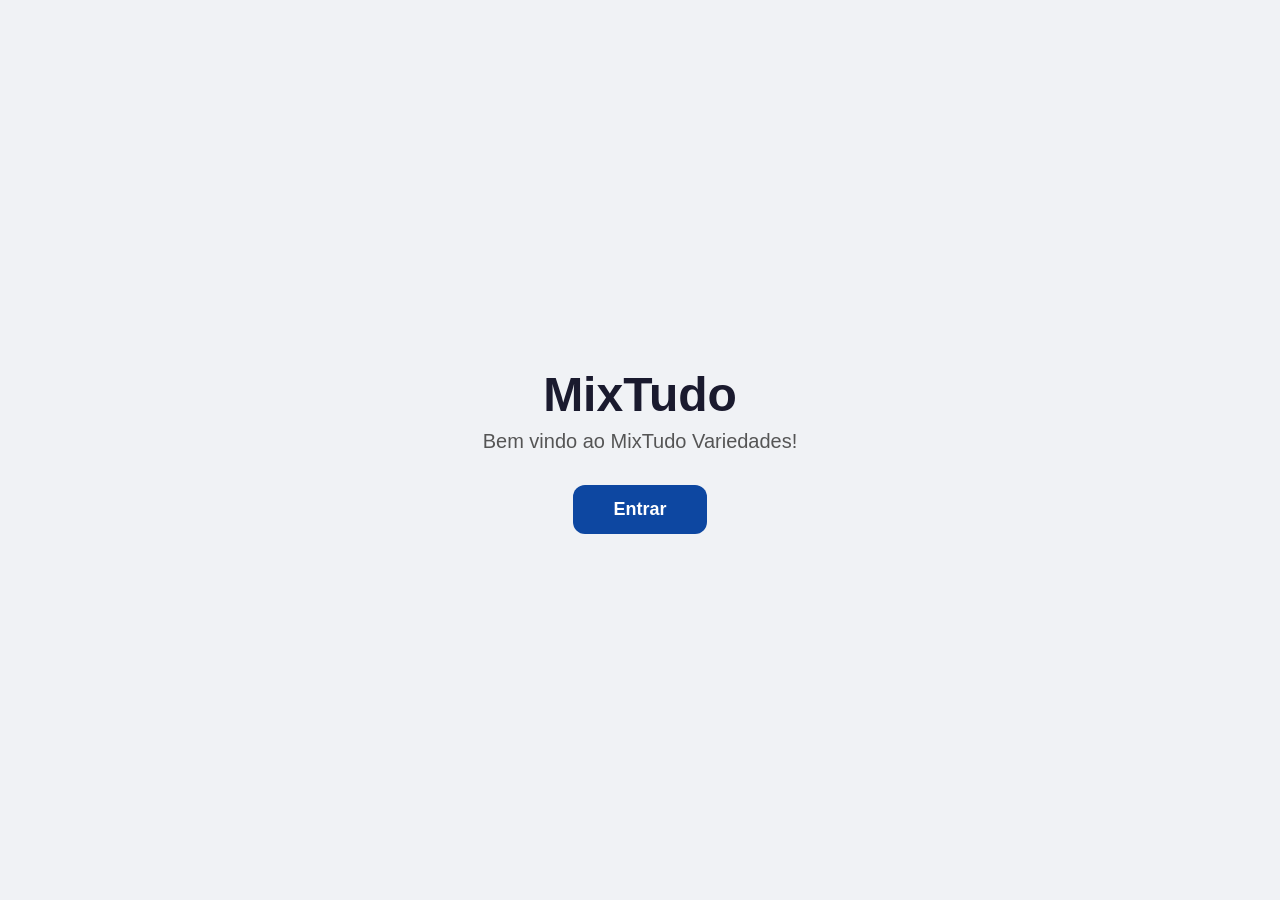
==== index.html @ ee31825e "Split index.php into app.php and modular pages Replace monolithic index.php with app.php that centra" ====
<!DOCTYPE html>
<html lang="pt-BR">
<head>
  <meta charset="UTF-8">
  <meta name="viewport" content="width=device-width, initial-scale=1.0">
  <title>MixTudo Variedades</title>
  <link rel="stylesheet" href="MixTudo.css">
</head>
<body style="display:flex;align-items:center;justify-content:center;min-height:100vh;text-align:center">

  <div>
    <h1 style="font-size:48px;margin-bottom:8px">MixTudo</h1>
    <p style="font-size:20px;color:#555;margin-bottom:32px">Bem vindo ao MixTudo Variedades!</p>
    <a href="app.php" class="btn" style="padding:14px 40px;font-size:18px;border-radius:12px">Entrar</a>
  </div>

</body>
</html>
---- MixTudo.css ----
* {
  margin: 0;
  padding: 0;
  font-family: 'Segoe UI', Tahoma, sans-serif;
  box-sizing: border-box;
}

body {
  background: #f0f2f5;
  padding: 24px;
}

h1 {
  font-size: 26px;
  margin-bottom: 20px;
  color: #1a1a2e;
}

/* Menu de navegação */
.menu {
  background: #0d47a1;
  padding: 10px 20px;
  border-radius: 10px;
  margin-bottom: 24px;
  display: flex;
  gap: 6px;
  flex-wrap: wrap;
}
.menu a {
  color: #fff;
  padding: 8px 18px;
  border-radius: 8px;
  font-weight: 600;
  font-size: 14px;
  text-decoration: none;
}
.menu a:hover {
  background: #1565c0;
}
.menu a.ativo {
  background: #072a61;
}

/* Mensagens de feedback */
.msg {
  padding: 12px 18px;
  border-radius: 8px;
  margin-bottom: 18px;
  font-weight: 500;
  font-size: 15px;
}
.msg.sucesso {
  background: #e8f5e9;
  color: #2e7d32;
  border-left: 5px solid #2e7d32;
}
.msg.erro {
  background: #ffebee;
  color: #c62828;
  border-left: 5px solid #c62828;
}

/* Formulários */
form {
  background: #fff;
  padding: 20px;
  border-radius: 10px;
  margin-bottom: 20px;
  box-shadow: 0 2px 6px rgba(0, 0, 0, 0.08);
  display: flex;
  gap: 12px;
  flex-wrap: wrap;
  align-items: flex-end;
}
label {
  font-size: 12px;
  font-weight: 700;
  color: #444;
  display: block;
  margin-bottom: 3px;
  text-transform: uppercase;
  letter-spacing: 0.3px;
}
input, select {
  padding: 10px 14px;
  border: 1px solid #ccc;
  border-radius: 8px;
  font-size: 14px;
  background: #fafafa;
}
input:focus {
  border-color: #0d47a1;
  outline: none;
  background: #fff;
}

/* Botões */
button, .btn {
  padding: 10px 20px;
  background: #0d47a1;
  color: #fff;
  border: none;
  border-radius: 8px;
  font-weight: 600;
  cursor: pointer;
  font-size: 14px;
  text-decoration: none;
  display: inline-block;
  transition: background 0.2s;
}
button:hover {
  background: #1565c0;
}
.btn-perigo {
  background: #c62828;
}
.btn-perigo:hover {
  background: #b71c1c;
}
.btn-sucesso {
  background: #2e7d32;
}
.btn-sucesso:hover {
  background: #1b5e20;
}
.btn-peq {
  padding: 5px 12px;
  font-size: 12px;
}

/* Tabelas */
table {
  width: 100%;
  border-collapse: collapse;
  background: #fff;
  border-radius: 10px;
  overflow: hidden;
  box-shadow: 0 2px 6px rgba(0, 0, 0, 0.08);
}
th {
  background: #0d47a1;
  color: #fff;
  font-size: 13px;
  font-weight: 600;
  text-transform: uppercase;
  letter-spacing: 0.5px;
}
th, td {
  padding: 12px 16px;
  text-align: left;
  border-bottom: 1px solid #e0e0e0;
  font-size: 14px;
}
tr:nth-child(even) td {
  background: #f8faff;
}
tr:hover td {
  background: #eef3fc;
}

.vazio {
  text-align: center;
  padding: 40px 20px;
  color: #aaa;
  font-style: italic;
}

/* Cartões */
.cartao {
  background: #fff;
  border-radius: 10px;
  padding: 20px;
  box-shadow: 0 2px 6px rgba(0, 0, 0, 0.08);
  margin-bottom: 16px;
  border: 1px solid #e0e0e0;
}

.linha {
  display: flex;
  justify-content: space-between;
  padding: 6px 0;
  font-size: 14px;
}
.total {
  font-weight: 700;
  font-size: 18px;
  border-top: 2px solid #ddd;
  padding-top: 10px;
  margin-top: 10px;
  color: #0d47a1;
}

.flex {
  display: flex;
  gap: 24px;
  flex-wrap: wrap;
}
.flex > * {
  flex: 1;
  min-width: 280px;
}

a {
  text-decoration: none;
}
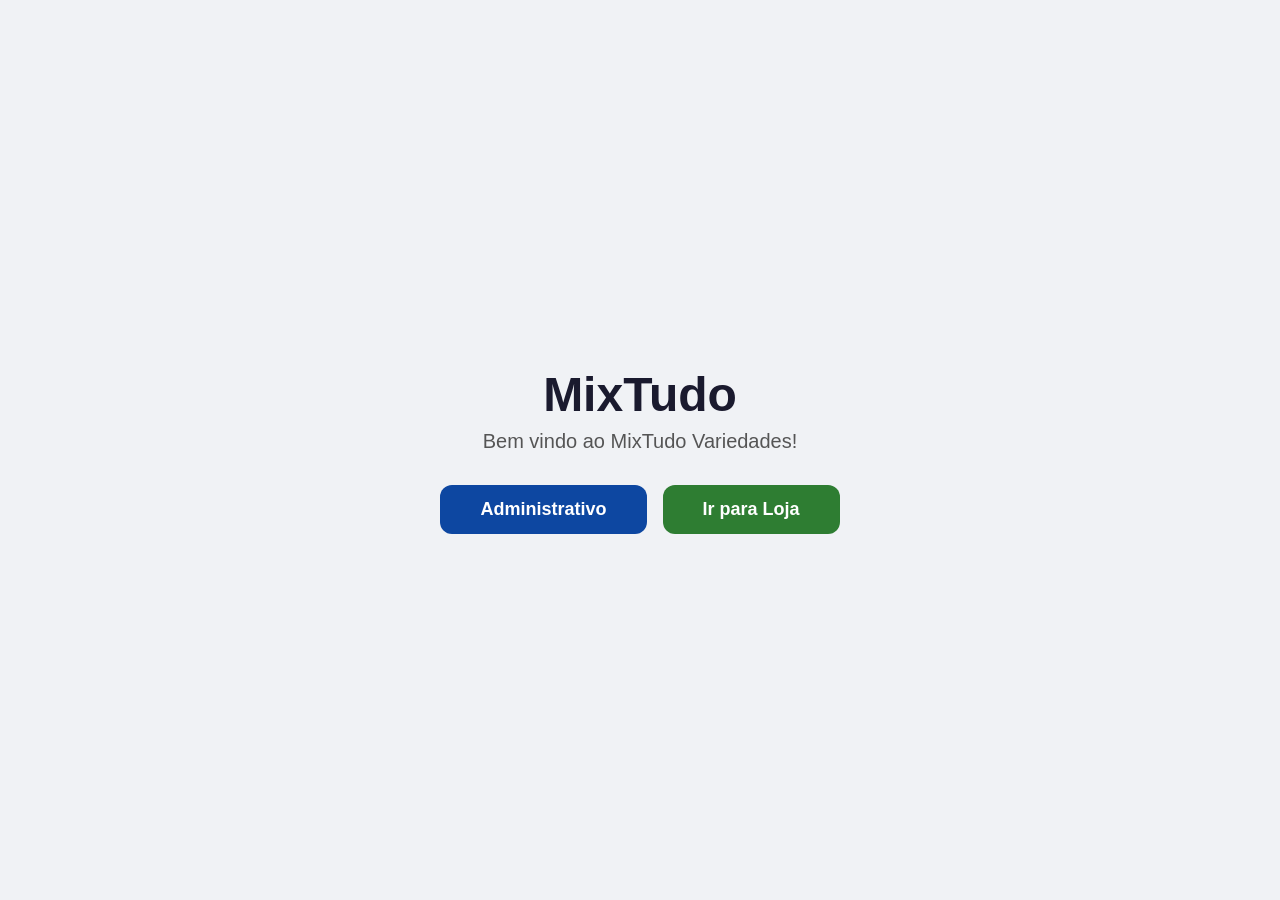
==== commit 743f0686: "a" ====
--- a/index.html
+++ b/index.html
@@ -11,7 +11,10 @@
   <div>
     <h1 style="font-size:48px;margin-bottom:8px">MixTudo</h1>
     <p style="font-size:20px;color:#555;margin-bottom:32px">Bem vindo ao MixTudo Variedades!</p>
-    <a href="app.php" class="btn" style="padding:14px 40px;font-size:18px;border-radius:12px">Entrar</a>
+    <div style="display:flex;gap:16px;justify-content:center;flex-wrap:wrap">
+      <a href="app/adm/dashboard.php" class="btn" style="padding:14px 40px;font-size:18px;border-radius:12px">Administrativo</a>
+      <a href="app/usuario/loja.php" class="btn btn-sucesso" style="padding:14px 40px;font-size:18px;border-radius:12px">Ir para Loja</a>
+    </div>
   </div>
 
 </body>
--- a/MixTudo.css
+++ b/MixTudo.css
@@ -1,3 +1,4 @@
+/* ===== MixTudo CSS ===== */
 * {
   margin: 0;
   padding: 0;
@@ -16,7 +17,7 @@
   color: #1a1a2e;
 }
 
-/* Menu de navegação */
+/* Menu de navegação (azul escuro) */
 .menu {
   background: #0d47a1;
   padding: 10px 20px;
@@ -33,6 +34,7 @@
   font-weight: 600;
   font-size: 14px;
   text-decoration: none;
+  transition: 0.2s;
 }
 .menu a:hover {
   background: #1565c0;
@@ -106,7 +108,6 @@
   font-size: 14px;
   text-decoration: none;
   display: inline-block;
-  transition: background 0.2s;
 }
 button:hover {
   background: #1565c0;
@@ -151,6 +152,7 @@
   border-bottom: 1px solid #e0e0e0;
   font-size: 14px;
 }
+/* efeito zebrado */
 tr:nth-child(even) td {
   background: #f8faff;
 }
@@ -165,7 +167,7 @@
   font-style: italic;
 }
 
-/* Cartões */
+/* Cartões do dashboard */
 .cartao {
   background: #fff;
   border-radius: 10px;
@@ -181,14 +183,6 @@
   padding: 6px 0;
   font-size: 14px;
 }
-.total {
-  font-weight: 700;
-  font-size: 18px;
-  border-top: 2px solid #ddd;
-  padding-top: 10px;
-  margin-top: 10px;
-  color: #0d47a1;
-}
 
 .flex {
   display: flex;
@@ -203,3 +197,114 @@
 a {
   text-decoration: none;
 }
+
+/* ===== Login / Cadastro ===== */
+.login-body {
+  display: flex;
+  align-items: center;
+  justify-content: center;
+  min-height: 100vh;
+  text-align: center;
+}
+.login-box {
+  background: #fff;
+  padding: 40px 32px;
+  border-radius: 12px;
+  box-shadow: 0 4px 20px rgba(0,0,0,0.1);
+  width: 100%;
+  max-width: 400px;
+}
+.login-box h1 {
+  font-size: 36px;
+  margin-bottom: 4px;
+}
+.login-sub {
+  color: #666;
+  margin-bottom: 24px;
+  font-size: 15px;
+}
+.login-form {
+  background: none;
+  box-shadow: none;
+  padding: 0;
+  display: flex;
+  flex-direction: column;
+  gap: 12px;
+}
+.login-form input {
+  width: 100%;
+}
+.login-form button {
+  width: 100%;
+  padding: 12px;
+  font-size: 16px;
+  margin-top: 4px;
+}
+.login-link {
+  margin-top: 16px;
+  font-size: 14px;
+  color: #666;
+}
+.login-link a {
+  color: #0d47a1;
+  font-weight: 600;
+}
+
+/* ===== Menu Cliente (loja) ===== */
+.menu-cliente {
+  background: #0d47a1;
+  padding: 0 20px;
+  border-radius: 10px;
+  margin-bottom: 24px;
+}
+.menu-cliente-inner {
+  display: flex;
+  align-items: center;
+  justify-content: space-between;
+  flex-wrap: wrap;
+  padding: 10px 0;
+}
+.menu-cliente-logo {
+  color: #fff;
+  font-size: 22px;
+  font-weight: 800;
+  padding: 4px 12px;
+  border-radius: 8px;
+}
+.menu-cliente-logo:hover {
+  background: #1565c0;
+}
+.menu-cliente-links {
+  display: flex;
+  align-items: center;
+  gap: 4px;
+  flex-wrap: wrap;
+}
+.menu-cliente-links a {
+  color: #fff;
+  padding: 8px 14px;
+  border-radius: 8px;
+  font-weight: 600;
+  font-size: 14px;
+  transition: 0.2s;
+}
+.menu-cliente-links a:hover {
+  background: #1565c0;
+}
+.menu-cliente-user {
+  color: rgba(255,255,255,0.75);
+  padding: 8px 10px;
+  font-size: 13px;
+}
+.carrinho-link {
+  position: relative;
+}
+.carrinho-badge {
+  background: #c62828;
+  color: #fff;
+  border-radius: 50%;
+  padding: 1px 7px;
+  font-size: 11px;
+  font-weight: 700;
+  margin-left: 4px;
+}
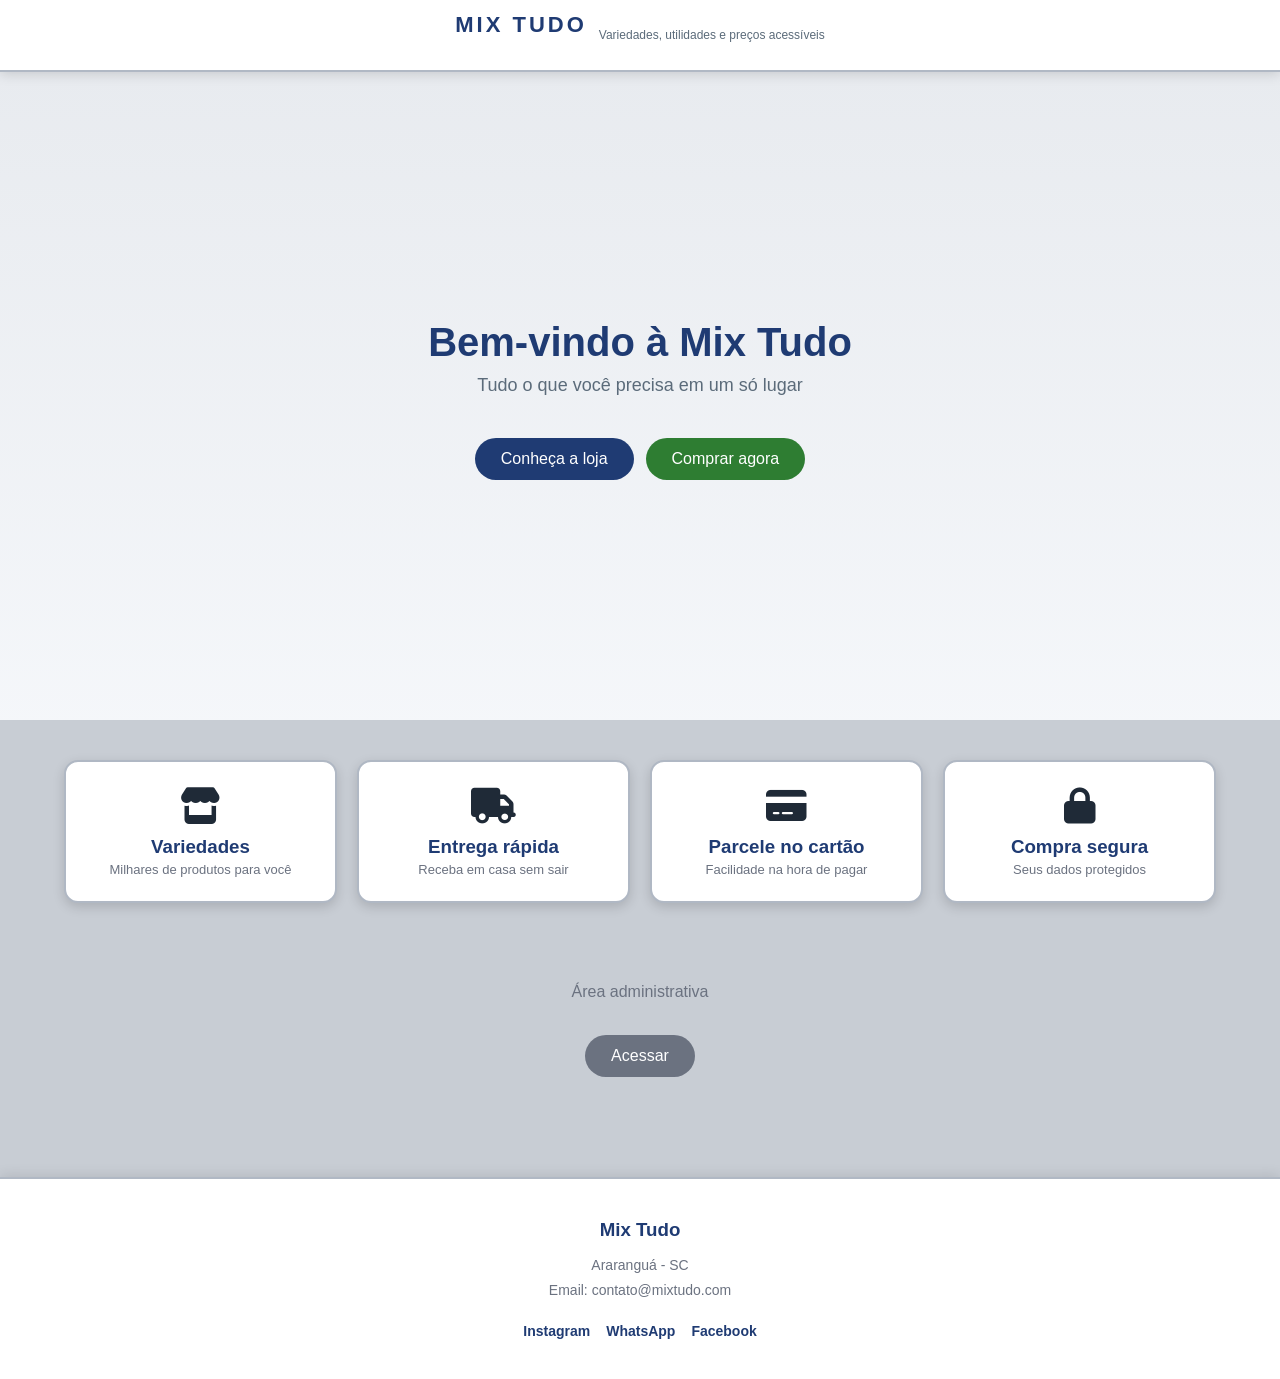
==== commit 12d820de: "qasDAs" ====
--- a/index.html
+++ b/index.html
@@ -1,21 +1,70 @@
 <!DOCTYPE html>
-<html lang="pt-BR">
+<html lang="pt-br">
 <head>
-  <meta charset="UTF-8">
-  <meta name="viewport" content="width=device-width, initial-scale=1.0">
-  <title>MixTudo Variedades</title>
-  <link rel="stylesheet" href="MixTudo.css">
+<meta charset="UTF-8">
+<meta name="viewport" content="width=device-width, initial-scale=1.0">
+<link rel="stylesheet" href="MixTudo.css">
+<link rel="stylesheet" href="https://cdnjs.cloudflare.com/ajax/libs/font-awesome/6.5.1/css/all.min.css">
+<title>MixTudo - Loja de Variedades</title>
 </head>
-<body style="display:flex;align-items:center;justify-content:center;min-height:100vh;text-align:center">
+<body class="mix-body">
 
+<header class="mix-header">
+  <h1>MIX TUDO</h1>
+  <p>Variedades, utilidades e preços acessíveis</p>
+</header>
+
+<div class="mix-hero" style="height:80vh">
   <div>
-    <h1 style="font-size:48px;margin-bottom:8px">MixTudo</h1>
-    <p style="font-size:20px;color:#555;margin-bottom:32px">Bem vindo ao MixTudo Variedades!</p>
-    <div style="display:flex;gap:16px;justify-content:center;flex-wrap:wrap">
-      <a href="app/adm/dashboard.php" class="btn" style="padding:14px 40px;font-size:18px;border-radius:12px">Administrativo</a>
-      <a href="app/usuario/loja.php" class="btn btn-sucesso" style="padding:14px 40px;font-size:18px;border-radius:12px">Ir para Loja</a>
+    <h2>Bem-vindo à Mix Tudo</h2>
+    <p style="font-size:18px;color:#5b6b7a">Tudo o que você precisa em um só lugar</p>
+    <div style="display:flex;gap:12px;justify-content:center;flex-wrap:wrap;margin-top:24px">
+      <a href="home.html" class="mix-btn" style="text-decoration:none;display:inline-block">Conheça a loja</a>
+      <a href="app/usuario/loja.php" class="mix-btn" style="text-decoration:none;display:inline-block;background:#2e7d32">Comprar agora</a>
     </div>
   </div>
+</div>
+
+<section class="mix-section" style="padding-top:40px;padding-bottom:40px">
+  <div style="display:grid;grid-template-columns:repeat(auto-fit,minmax(240px,1fr));gap:20px">
+    <div style="background:white;border-radius:14px;padding:24px;text-align:center;box-shadow:0 4px 12px rgba(0,0,0,.15);border:2px solid #b0b8c4">
+      <div style="font-size:36px;margin-bottom:8px"><i class="fas fa-store"></i></div>
+      <h3 style="color:#1f3b73;margin-bottom:4px">Variedades</h3>
+      <p style="color:#6b7280;font-size:13px">Milhares de produtos para você</p>
+    </div>
+    <div style="background:white;border-radius:14px;padding:24px;text-align:center;box-shadow:0 4px 12px rgba(0,0,0,.15);border:2px solid #b0b8c4">
+      <div style="font-size:36px;margin-bottom:8px"><i class="fas fa-truck"></i></div>
+      <h3 style="color:#1f3b73;margin-bottom:4px">Entrega rápida</h3>
+      <p style="color:#6b7280;font-size:13px">Receba em casa sem sair</p>
+    </div>
+    <div style="background:white;border-radius:14px;padding:24px;text-align:center;box-shadow:0 4px 12px rgba(0,0,0,.15);border:2px solid #b0b8c4">
+      <div style="font-size:36px;margin-bottom:8px"><i class="fas fa-credit-card"></i></div>
+      <h3 style="color:#1f3b73;margin-bottom:4px">Parcele no cartão</h3>
+      <p style="color:#6b7280;font-size:13px">Facilidade na hora de pagar</p>
+    </div>
+    <div style="background:white;border-radius:14px;padding:24px;text-align:center;box-shadow:0 4px 12px rgba(0,0,0,.15);border:2px solid #b0b8c4">
+      <div style="font-size:36px;margin-bottom:8px"><i class="fas fa-lock"></i></div>
+      <h3 style="color:#1f3b73;margin-bottom:4px">Compra segura</h3>
+      <p style="color:#6b7280;font-size:13px">Seus dados protegidos</p>
+    </div>
+  </div>
+</section>
+
+<div style="text-align:center;padding:40px">
+  <p style="color:#6b7280;margin-bottom:16px">Área administrativa</p>
+  <a href="app/adm/dashboard.php" class="mix-btn" style="text-decoration:none;display:inline-block;background:#6b7280">Acessar</a>
+</div>
+
+<footer class="mix-footer">
+  <h3>Mix Tudo</h3>
+  <p>Araranguá - SC</p>
+  <p>Email: contato@mixtudo.com</p>
+  <div class="mix-social">
+    <a href="#">Instagram</a>
+    <a href="#">WhatsApp</a>
+    <a href="#">Facebook</a>
+  </div>
+</footer>
 
 </body>
 </html>
--- a/MixTudo.css
+++ b/MixTudo.css
@@ -7,7 +7,7 @@
 }
 
 body {
-  background: #f0f2f5;
+  background: #c8cdd4;
   padding: 24px;
 }
 
@@ -68,7 +68,8 @@
   padding: 20px;
   border-radius: 10px;
   margin-bottom: 20px;
-  box-shadow: 0 2px 6px rgba(0, 0, 0, 0.08);
+  box-shadow: 0 2px 10px rgba(0, 0, 0, 0.15);
+  border: 2px solid #b0b8c4;
   display: flex;
   gap: 12px;
   flex-wrap: wrap;
@@ -85,7 +86,7 @@
 }
 input, select {
   padding: 10px 14px;
-  border: 1px solid #ccc;
+  border: 2px solid #111;
   border-radius: 8px;
   font-size: 14px;
   background: #fafafa;
@@ -136,7 +137,8 @@
   background: #fff;
   border-radius: 10px;
   overflow: hidden;
-  box-shadow: 0 2px 6px rgba(0, 0, 0, 0.08);
+  box-shadow: 0 2px 10px rgba(0, 0, 0, 0.15);
+  border: 2px solid #b0b8c4;
 }
 th {
   background: #0d47a1;
@@ -152,7 +154,6 @@
   border-bottom: 1px solid #e0e0e0;
   font-size: 14px;
 }
-/* efeito zebrado */
 tr:nth-child(even) td {
   background: #f8faff;
 }
@@ -172,9 +173,9 @@
   background: #fff;
   border-radius: 10px;
   padding: 20px;
-  box-shadow: 0 2px 6px rgba(0, 0, 0, 0.08);
+  box-shadow: 0 2px 10px rgba(0, 0, 0, 0.15);
   margin-bottom: 16px;
-  border: 1px solid #e0e0e0;
+  border: 2px solid #b0b8c4;
 }
 
 .linha {
@@ -205,12 +206,14 @@
   justify-content: center;
   min-height: 100vh;
   text-align: center;
+  background: #c8cdd4;
 }
 .login-box {
   background: #fff;
   padding: 40px 32px;
   border-radius: 12px;
-  box-shadow: 0 4px 20px rgba(0,0,0,0.1);
+  box-shadow: 0 4px 20px rgba(0,0,0,0.15);
+  border: 2px solid #b0b8c4;
   width: 100%;
   max-width: 400px;
 }
@@ -308,3 +311,408 @@
   font-weight: 700;
   margin-left: 4px;
 }
+
+/* ===== MIX TUDO - ESTILO DELICADO / MODERNO ===== */
+
+body.mix-body {
+  background: #c8cdd4;
+  color: #1f2a37;
+}
+
+/* ===== SCROLL ANIMATIONS ===== */
+
+.hidden {
+  opacity: 0;
+  transform: translateY(24px);
+  transition: opacity 0.6s ease, transform 0.6s ease;
+}
+
+.show {
+  opacity: 1;
+  transform: translateY(0);
+}
+
+/* ===== HEADER ===== */
+
+.mix-header {
+  position: fixed;
+  top: 0;
+  left: 0;
+  width: 100%;
+  z-index: 999;
+  background: #fff;
+  border-bottom: 2px solid #b0b8c4;
+  padding: 12px 20px;
+  text-align: center;
+  box-shadow: 0 2px 12px rgba(0,0,0,.15);
+}
+
+.mix-header h1 {
+  font-size: 22px;
+  letter-spacing: 3px;
+  color: #1f3b73;
+}
+
+.mix-header p {
+  font-size: 12px;
+  color: #5b6b7a;
+}
+
+/* ===== HERO ===== */
+
+.mix-hero {
+  height: 90vh;
+  display: flex;
+  align-items: center;
+  justify-content: center;
+  text-align: center;
+  padding-top: 80px;
+  background:
+    linear-gradient(rgba(247,249,252,.65), rgba(247,249,252,.95)),
+    url('https://images.unsplash.com/photo-1586864387789-628af9feed72')
+    center/cover;
+}
+
+.mix-hero h2 {
+  font-size: 40px;
+  color: #1f3b73;
+  margin-bottom: 10px;
+}
+
+.mix-hero p {
+  color: #5b6b7a;
+  font-size: 16px;
+}
+
+.mix-btn {
+  margin-top: 18px;
+  padding: 12px 26px;
+  border: none;
+  border-radius: 30px;
+  background: #1f3b73;
+  color: white;
+  cursor: pointer;
+  transition: .3s;
+}
+
+.mix-btn:hover {
+  background: #2c5aa0;
+  transform: translateY(-2px);
+  box-shadow: 0 6px 16px rgba(31,59,115,.25);
+}
+
+/* ===== SEÇÕES ===== */
+
+.mix-section {
+  padding: 80px 5%;
+  max-width: 1400px;
+  margin: auto;
+}
+
+.mix-title {
+  text-align: center;
+  font-size: 26px;
+  margin-bottom: 40px;
+  color: #1f3b73;
+}
+
+/* ===== SOBRE ===== */
+
+.mix-card-sobre {
+  width: 100%;
+  max-width: 1300px;
+  margin: auto;
+  display: grid;
+  grid-template-columns: 320px 1fr;
+  gap: 40px;
+  background: white;
+  border-radius: 22px;
+  padding: 40px;
+  box-shadow: 0 10px 30px rgba(0,0,0,.12);
+  align-items: center;
+  border: 2px solid #b0b8c4;
+}
+
+.mix-card-sobre img {
+  width: 100%;
+  height: 500px;
+  border-radius: 18px;
+  object-fit: cover;
+}
+
+.mix-card-sobre h3 {
+  color: #1f3b73;
+  font-size: 20px;
+  margin-bottom: 10px;
+}
+
+.mix-card-sobre p {
+  line-height: 1.8;
+  color: #4b5563;
+}
+
+/* ===== DESTAQUES ===== */
+
+.mix-destaques {
+  display: flex;
+  flex-wrap: wrap;
+  gap: 10px;
+  margin-top: 20px;
+}
+
+.mix-destaques span {
+  background: #eef4ff;
+  color: #1f3b73;
+  font-size: 13px;
+  font-weight: 600;
+  padding: 8px 16px;
+  border-radius: 20px;
+}
+
+/* ===== PRODUTOS ===== */
+
+.mix-produtos {
+  display: grid;
+  grid-template-columns: repeat(4, 1fr);
+  gap: 20px;
+  width: 100%;
+}
+
+.mix-produto {
+  background: white;
+  border-radius: 14px;
+  overflow: hidden;
+  box-shadow: 0 6px 16px rgba(0,0,0,.15);
+  display: flex;
+  flex-direction: column;
+  transition: .3s;
+  border: 2px solid #b0b8c4;
+}
+
+.mix-produto:hover {
+  transform: translateY(-4px);
+  box-shadow: 0 10px 20px rgba(31,59,115,.12);
+}
+
+.mix-produto img {
+  width: 100%;
+  height: 160px;
+  object-fit: cover;
+  display: block;
+  border-bottom: 3px solid #1f3b73;
+}
+
+.mix-produto-info {
+  padding: 12px;
+  min-height: 120px;
+  display: flex;
+  flex-direction: column;
+  justify-content: space-between;
+}
+
+.mix-produto-info h3 {
+  font-size: 14px;
+  color: #1f3b73;
+  margin: 0;
+}
+
+.mix-produto-info p {
+  font-size: 12px;
+  color: #6b7280;
+  margin-top: 4px;
+  flex-grow: 1;
+}
+
+.preco {
+  display: inline-block;
+  width: max-content;
+  margin-top: 10px;
+  padding: 5px 12px;
+  border-radius: 20px;
+  background: #eef4ff;
+  color: #1f3b73;
+  font-size: 12px;
+  font-weight: 700;
+}
+
+.mix-produto-btn {
+  display: inline-block;
+  margin-top: auto;
+  padding: 8px 18px;
+  background: #1f3b73;
+  color: white;
+  border-radius: 20px;
+  font-size: 12px;
+  font-weight: 600;
+  text-decoration: none;
+  transition: .3s;
+  align-self: flex-start;
+}
+
+.mix-produto-btn:hover {
+  background: #2c5aa0;
+  transform: translateY(-1px);
+}
+
+/* ===== FILTROS ===== */
+
+.mix-filtros {
+  display: flex;
+  justify-content: center;
+  flex-wrap: wrap;
+  gap: 10px;
+  margin-bottom: 30px;
+}
+
+.mix-filtros button {
+  padding: 10px 16px;
+  border: none;
+  border-radius: 20px;
+  background: #eef4ff;
+  color: #1f3b73;
+  cursor: pointer;
+  font-weight: 600;
+  transition: .3s;
+}
+
+.mix-filtros button:hover {
+  background: #1f3b73;
+  color: white;
+  transform: translateY(-1px);
+}
+
+.mix-filtros button.ativo {
+  background: #1f3b73;
+  color: white;
+  box-shadow: 0 4px 12px rgba(31,59,115,.3);
+}
+
+/* ===== FOOTER ===== */
+
+.mix-footer {
+  background: white;
+  border-top: 2px solid #b0b8c4;
+  text-align: center;
+  padding: 40px 10%;
+  margin-top: 60px;
+  box-shadow: 0 -2px 12px rgba(0,0,0,.1);
+}
+
+.mix-footer h3 {
+  color: #1f3b73;
+  margin-bottom: 12px;
+}
+
+.mix-footer p {
+  color: #6b7280;
+  font-size: 14px;
+  line-height: 1.8;
+}
+
+.mix-social {
+  display: flex;
+  justify-content: center;
+  gap: 16px;
+  margin-top: 20px;
+}
+
+.mix-social a {
+  color: #1f3b73;
+  font-weight: 600;
+  font-size: 14px;
+  transition: .3s;
+}
+
+.mix-social a:hover {
+  color: #2c5aa0;
+}
+
+/* ===== WHATSAPP ===== */
+
+.whatsapp-float {
+  position: fixed;
+  bottom: 20px;
+  right: 20px;
+  background: #25d366;
+  color: white;
+  width: 55px;
+  height: 55px;
+  border-radius: 50%;
+  display: flex;
+  align-items: center;
+  justify-content: center;
+  font-size: 26px;
+  box-shadow: 0 8px 20px rgba(0,0,0,.2);
+  transition: .3s;
+  z-index: 1000;
+}
+
+.whatsapp-float:hover {
+  transform: scale(1.08);
+  box-shadow: 0 12px 28px rgba(37,211,102,.35);
+}
+
+/* ===== CELULAR ===== */
+
+@media(max-width:900px){
+  .mix-produtos {
+    grid-template-columns: repeat(2, 1fr);
+  }
+
+  .mix-card-sobre {
+    grid-template-columns: 1fr;
+    text-align: center;
+  }
+
+  .mix-card-sobre img {
+    height: 300px;
+  }
+}
+
+@media(max-width:500px){
+  .mix-produtos {
+    grid-template-columns: 1fr;
+  }
+
+  .mix-section {
+    padding: 50px 20px;
+  }
+
+  .mix-hero h2 {
+    font-size: 30px;
+  }
+}
+
+/* ===== MIXTUDO refinements ===== */
+.mix-produto .preco {
+  font-size: 14px;
+  margin-top: 6px;
+}
+
+.mix-header {
+  display: flex;
+  align-items: center;
+  justify-content: center;
+  gap: 12px;
+  flex-wrap: wrap;
+}
+
+.cartao {
+  transition: .2s;
+}
+
+.mix-filtros input, .mix-filtros select {
+  background: white;
+}
+
+body.mix-body, .mix-body {
+  padding: 0;
+}
+
+form button, .btn, .mix-btn {
+  transition: .25s;
+}
+
+.menu-cliente a:hover {
+  background: #1565c0;
+}
